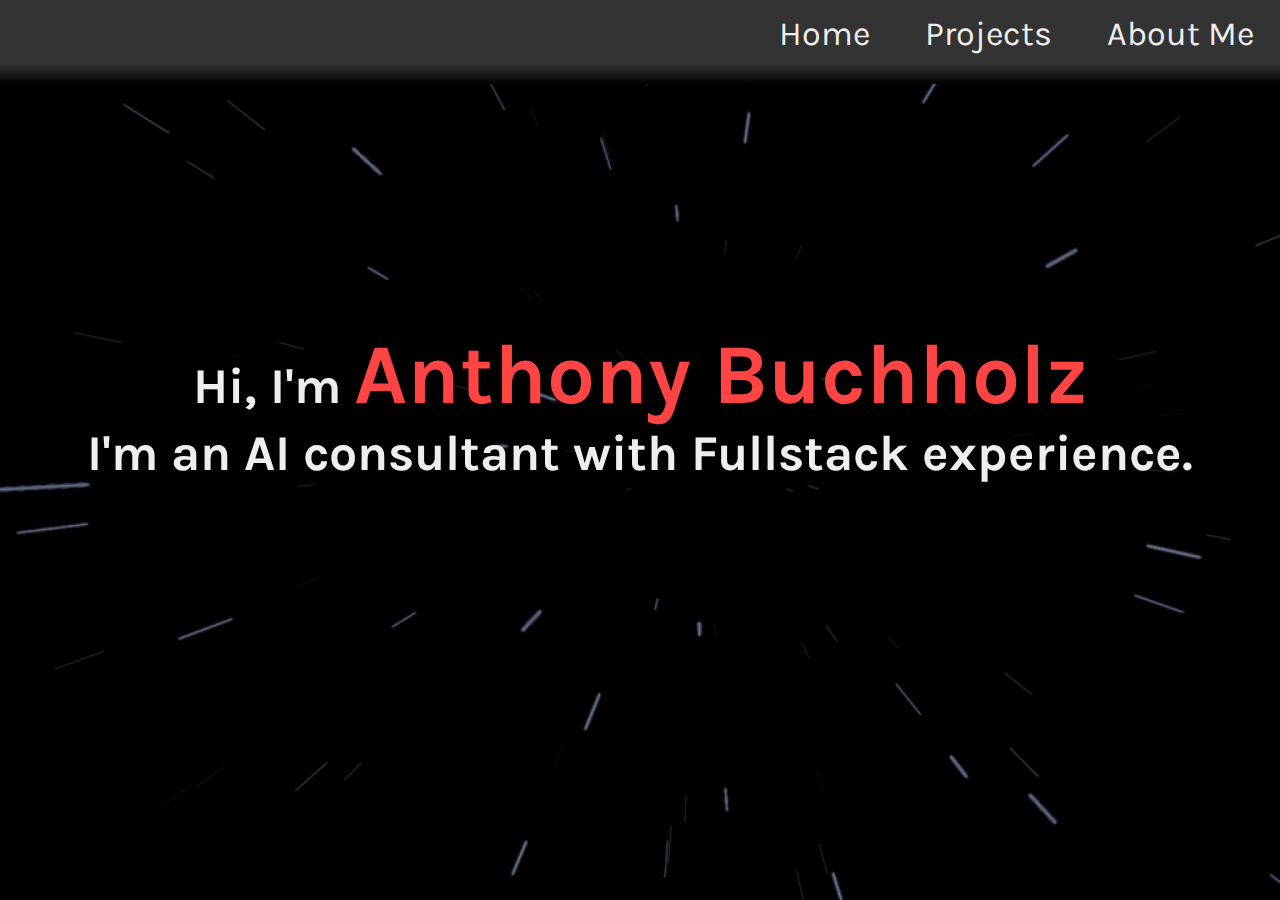
==== index.html @ 2671f136 "made it more mobile friendly" ====
<!DOCTYPE html>
<html lang="en">
<head>
    <meta charset="UTF-8">
    <meta name="viewport" content="width=device-width, initial-scale=1.0">
    <link href="https://fonts.googleapis.com/css?family=Karla" rel="stylesheet">
    <link rel="stylesheet" href="main.css">
    <title>Anthony Buchholz</title>
</head>
<body>
    <nav>
        <ul>
            <a href="/"><li class="white-text nav-li">Home</li></a>
            <a href="/projects"><li class="white-text nav-li">Projects</li></a>
            <a href="/about"><li class="white-text nav-li">About<span id="nav-span-me">&nbsp;Me</span></li></a>
        </ul>
    </nav>
    <main>
        <h1 class="white-text">
            Hi, I'm <span id="anthony-span" class="red-text">Anthony Buchholz</span><br>
            I'm an AI consultant with Fullstack experience.
        </h1>
        <ul class="cta-list">
            <li class="cta-li">
                <a href="https://github.com/yodigi7"><img id="github" alt="github" height="40px" src="github-logo.png"></a>
            </li>
            <li class="cta-li">
                <a href="https://www.linkedin.com/in/anthony-buchholz-30719a127/"><img id="linkedin"g alt="linkedin-logo.png" height="40px" src="linkedin-logo.png"></a>
            </li>
        </ul>
    </main>
</body>
</html>
---- main.css ----
:root {
    --white-color: #EEEEEE;
    --red-color: #ff4444;
    --black-color: #010101;
    --grey-color: #333333;
}

.black-text {
    color: var(--black-color);
}

.white-text {
    color: var(--white-color);
}

.red-text {
    color: var(--red-color);
}

html, body {
    margin: 0;
    background:url(background.png) no-repeat center center fixed;
    background-size: cover;
    font-family: 'Karla', sans-serif;
    height: 100%;
    color: var(--white-color);
    position: relative;
    z-index: 0;
}

@keyframes mainTextAnimation{
    0%{
        transform: scale(0);
        }
    100%{
        transform: scale(1);
        }
}

@keyframes ctaAnimation{
    0%{
        transform: translateX(-900%);
    }
    100%{
        transform: translateX(0%);
        }
}

main {
    position: relative;
    top: 20%;
    padding-left: 1em;
    padding-right: 1em;
}

h1 {
    text-align: center;
    animation: mainTextAnimation .7s forwards 0s ease;
    font-size: 30px;
    padding-bottom: .5em;
}

#anthony-span {
    font-weight: bold;
    font-size: 55px;
}

.cta-list {
    transform: translateX(-900%);
    animation: ctaAnimation 2s forwards 1s ease-out;
    padding-bottom: 0px;
    text-align: center;
}

.cta-li {
    display: inline-block;
    padding: 0 .5em;
}

ul {
    padding: 0;
    margin: 0;
}

nav {
    background: var(--grey-color); /* Old browsers */
    background: -moz-linear-gradient(top, var(--grey-color) 75%, var(--black-color) 100%); /* FF3.6-15 */
    background: -webkit-linear-gradient(top, var(--grey-color) 75%,var(--black-color) 100%); /* Chrome10-25,Safari5.1-6 */
    background: linear-gradient(to bottom, var(--grey-color) 75%,var(--black-color) 100%); /* W3C, IE10+, FF16+, Chrome26+, Opera12+, Safari7+ */
    clear: both;
    width: 100%;
    text-align: center;
    padding: 19px 0 30px 0;
    display: inline-block;
}

.nav-li {
    margin-top: -30px;
    margin-right : auto;
    margin-left : auto;
    width: auto;
    padding-left: 2%;
    padding-right: 2%;
    font-size: 22px;
    display: inline-block;
}

#nav-span-me {
    display: none;
}

li {
    list-style-type: none;
}

a {
    text-decoration: none;
    background-color: none;
}
@media only screen and (min-width: 768px) {

    main {
        top: 23%;
        padding-left: 5em;
        padding-right: 5em;
    }

    h1 {
        font-size: 50px;
    }

    #anthony-span {
        font-size: 85px;
    }

    .cta-li {
        padding: 0 1em;
    }

    nav {
        padding: 30px 0 30px 0;
        text-align: right;
    }

    .nav-li {
        margin-top: -23px;
        padding-left: 2%;
        padding-right: 2%;
        font-size: 34px;
        display: inline-block;
    }

    #github {
        height: 60px;
    }

    #linkedin {
        height: 60px;
    }

    #nav-span-me {
        display: inline-block;
    }
}
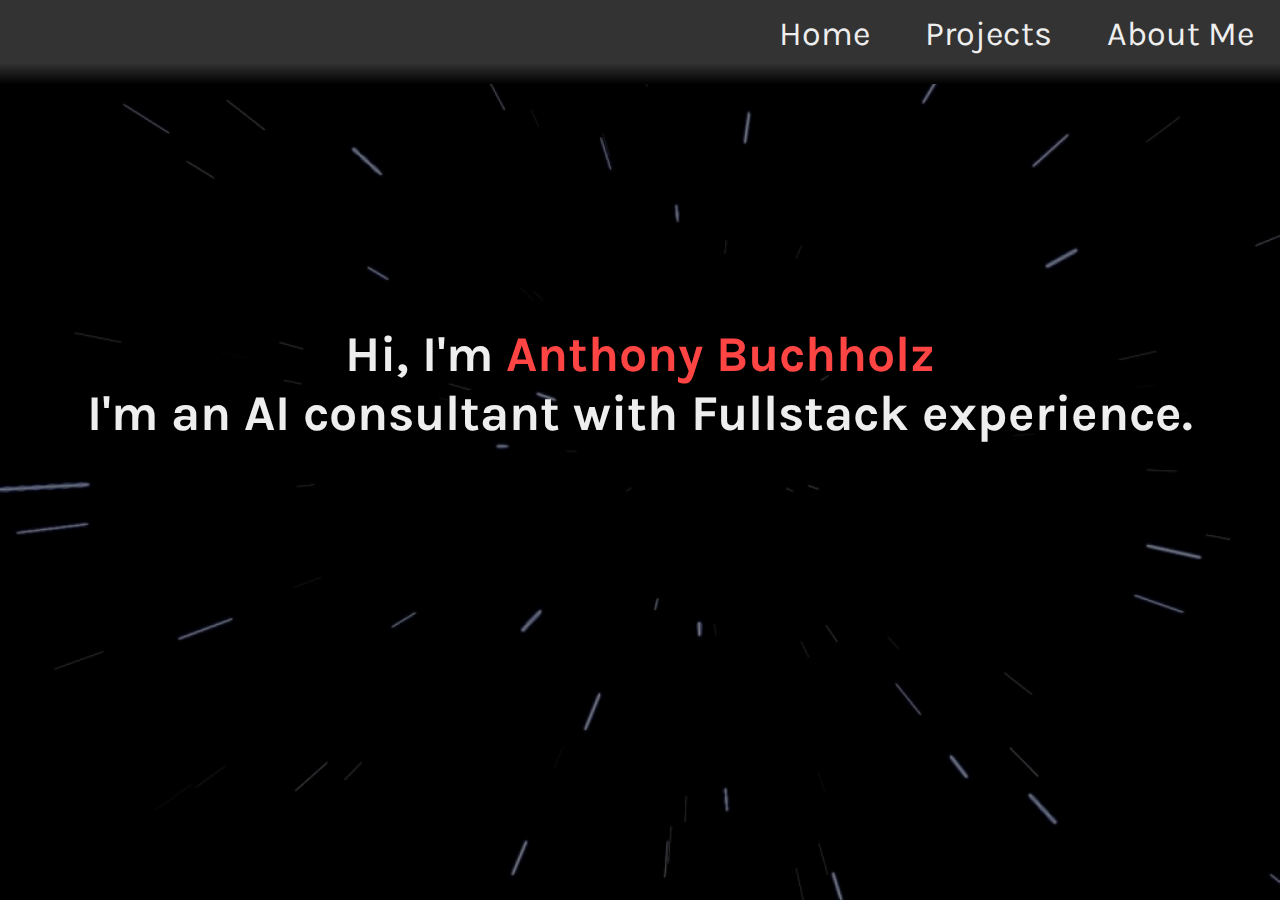
==== commit 8f052278: "made the website more mobile friendly" ====
--- a/index.html
+++ b/index.html
@@ -16,8 +16,8 @@
         </ul>
     </nav>
     <main>
-        <h1 class="white-text">
-            Hi, I'm <span id="anthony-span" class="red-text">Anthony Buchholz</span><br>
+        <h1>
+            Hi, I'm <span class="red-text">Anthony Buchholz</span><br>
             I'm an AI consultant with Fullstack experience.
         </h1>
         <ul class="cta-list">
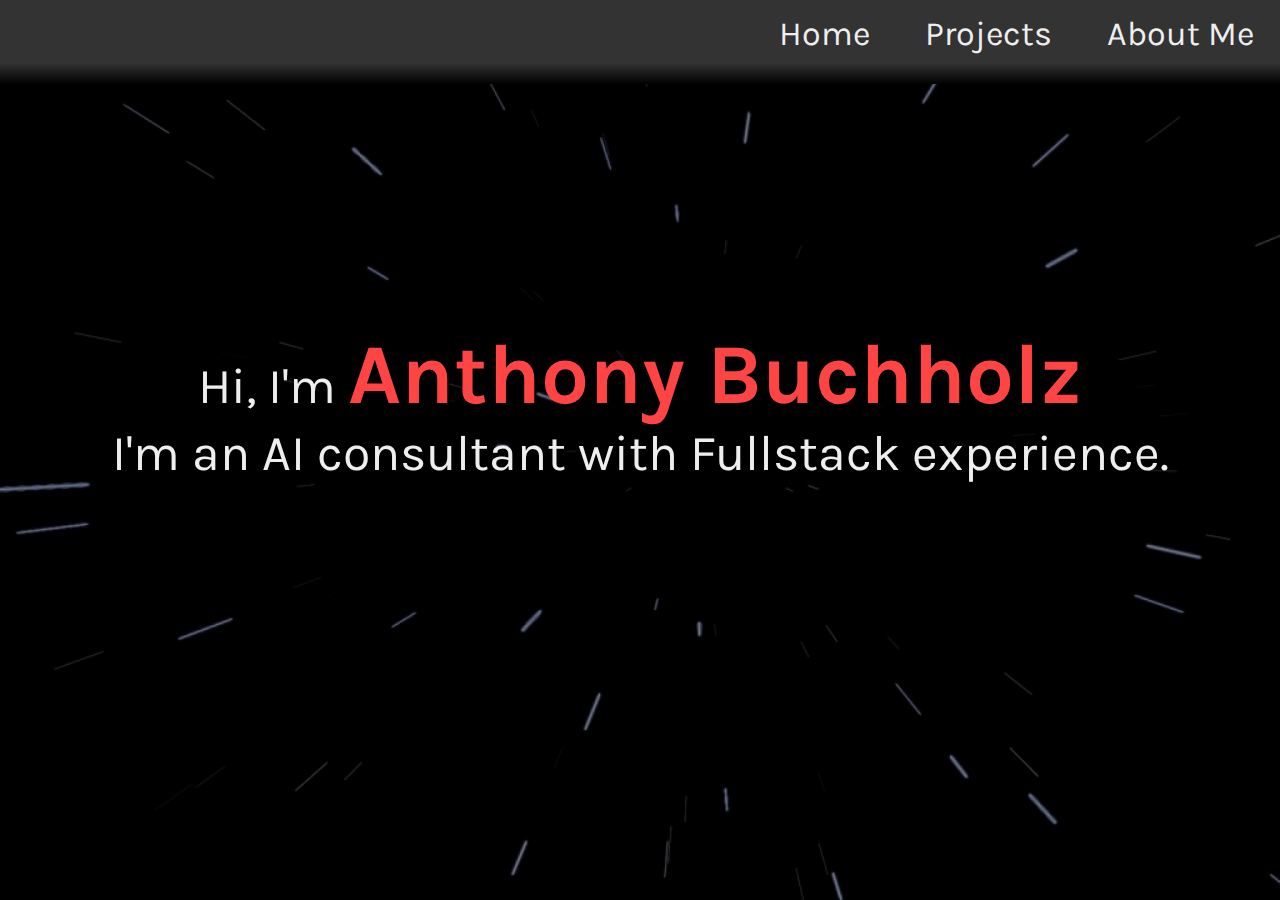
==== commit 187f1dfd: "Added Anthony span to be able to target that specific span" ====
--- a/index.html
+++ b/index.html
@@ -17,7 +17,7 @@
     </nav>
     <main>
         <h1>
-            Hi, I'm <span class="red-text">Anthony Buchholz</span><br>
+            Hi, I'm <span id="anthony-span" class="red-text">Anthony Buchholz</span><br>
             I'm an AI consultant with Fullstack experience.
         </h1>
         <ul class="cta-list">
--- a/main.css
+++ b/main.css
@@ -54,6 +54,7 @@
 }
 
 h1 {
+    font-weight: normal;
     text-align: center;
     animation: mainTextAnimation .7s forwards 0s ease;
     font-size: 30px;
@@ -99,8 +100,8 @@
     margin-right : auto;
     margin-left : auto;
     width: auto;
-    padding-left: 2%;
-    padding-right: 2%;
+    padding-left: 5%;
+    padding-right: 5%;
     font-size: 22px;
     display: inline-block;
 }
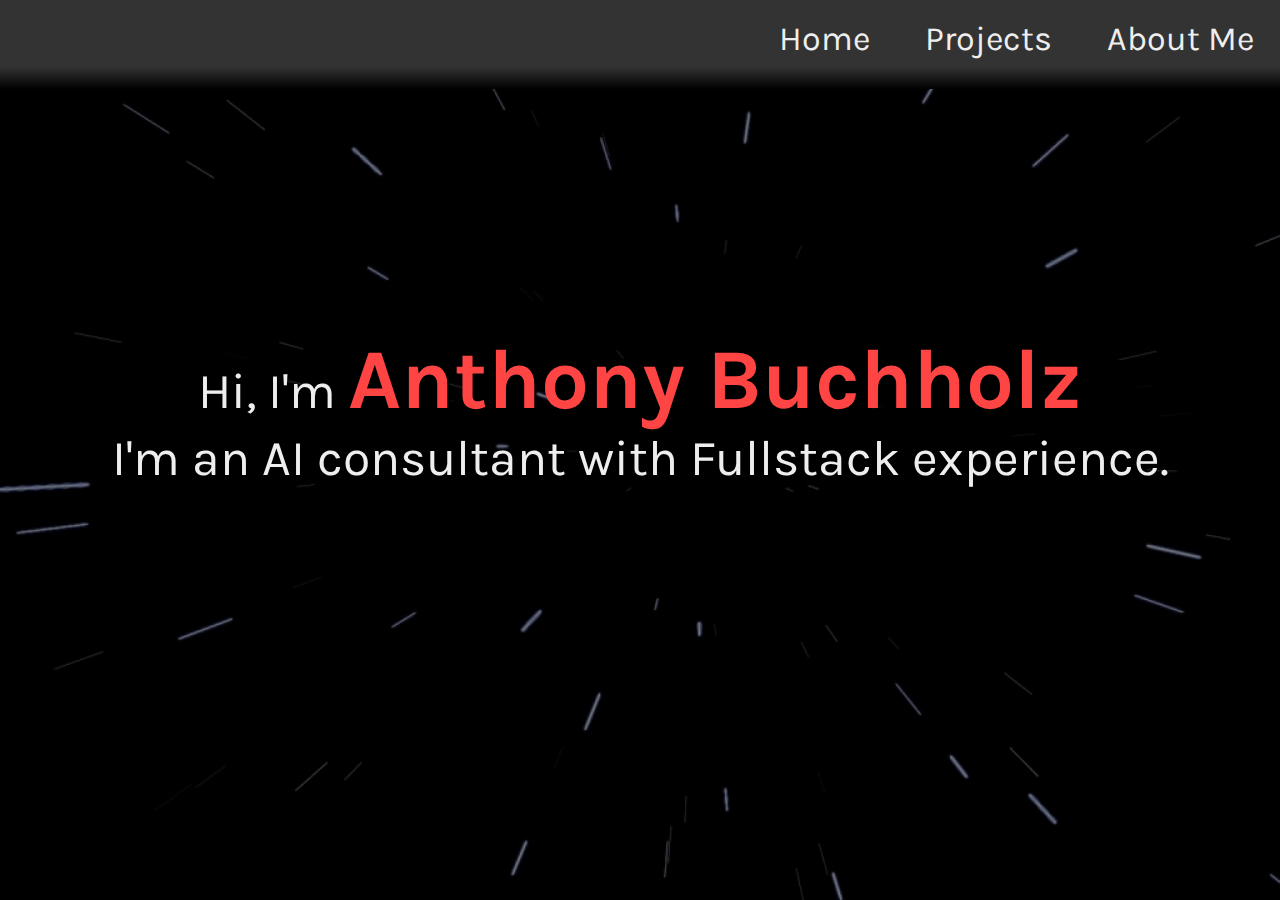
==== commit dab2e753: "Updated index and main functionaliy" ====
--- a/index.html
+++ b/index.html
@@ -3,16 +3,19 @@
 <head>
     <meta charset="UTF-8">
     <meta name="viewport" content="width=device-width, initial-scale=1.0">
+    <meta name="description" content="Anthony Buchholz, an AI consultant with full stack experience and a lot of personal projects">
+    <meta name="keywords" content="AI, consultant, Anthony Buchholz, Java, Python, programming, programmer, full stack, backend, frontend, artificial intelligence, developer, software developer">
     <link href="https://fonts.googleapis.com/css?family=Karla" rel="stylesheet">
     <link rel="stylesheet" href="main.css">
+    <base href="/portfolio/" target="_blank">
     <title>Anthony Buchholz</title>
 </head>
 <body>
     <nav>
         <ul>
-            <a href="/"><li class="white-text nav-li">Home</li></a>
-            <a href="/projects"><li class="white-text nav-li">Projects</li></a>
-            <a href="/about"><li class="white-text nav-li">About<span id="nav-span-me">&nbsp;Me</span></li></a>
+            <li class="white-text nav-li"><a class="nav-a" href="" target="_self">Home</a></li>
+            <li class="white-text nav-li"><a class="nav-a" href="projects/projects.html" target="_self">Projects</a></li>
+            <li class="white-text nav-li"><a class="nav-a" href="about/about.html" target="_self">About<span id="nav-span-me">&nbsp;Me</span></a></li>
         </ul>
     </nav>
     <main>
--- a/main.css
+++ b/main.css
@@ -3,6 +3,7 @@
     --red-color: #ff4444;
     --black-color: #010101;
     --grey-color: #333333;
+    --hover-grey: #444444;
 }
 
 .black-text {
@@ -91,18 +92,32 @@
     clear: both;
     width: 100%;
     text-align: center;
-    padding: 19px 0 30px 0;
     display: inline-block;
 }
 
+.nav-li:hover {
+    font-weight: bold;
+    background: var(--hover-grey); /* Old browsers */
+    background: -moz-linear-gradient(top, var(--hover-grey) 75%, var(--black-color) 100%); /* FF3.6-15 */
+    background: -webkit-linear-gradient(top, var(--hover-grey) 75%,var(--black-color) 100%); /* Chrome10-25,Safari5.1-6 */
+    background: linear-gradient(to bottom, var(--hover-grey) 75%,var(--black-color) 100%); /* W3C, IE10+, FF16+, Chrome26+, Opera12+, Safari7+ */
+}
+
 .nav-li {
-    margin-top: -30px;
+    margin: 0 auto;
+    width: auto;
+    font-size: 22px;
+    display: inline-block;
+}
+
+.nav-a {
     margin-right : auto;
     margin-left : auto;
     width: auto;
-    padding-left: 5%;
-    padding-right: 5%;
-    font-size: 22px;
+    padding-top: 19px;
+    padding-bottom: 30px;
+    padding-left: auto;
+    padding-right: auto;
     display: inline-block;
 }
 
@@ -115,6 +130,7 @@
 }
 
 a {
+    color: inherit;
     text-decoration: none;
     background-color: none;
 }
@@ -139,12 +155,10 @@
     }
 
     nav {
-        padding: 30px 0 30px 0;
         text-align: right;
     }
 
     .nav-li {
-        margin-top: -23px;
         padding-left: 2%;
         padding-right: 2%;
         font-size: 34px;
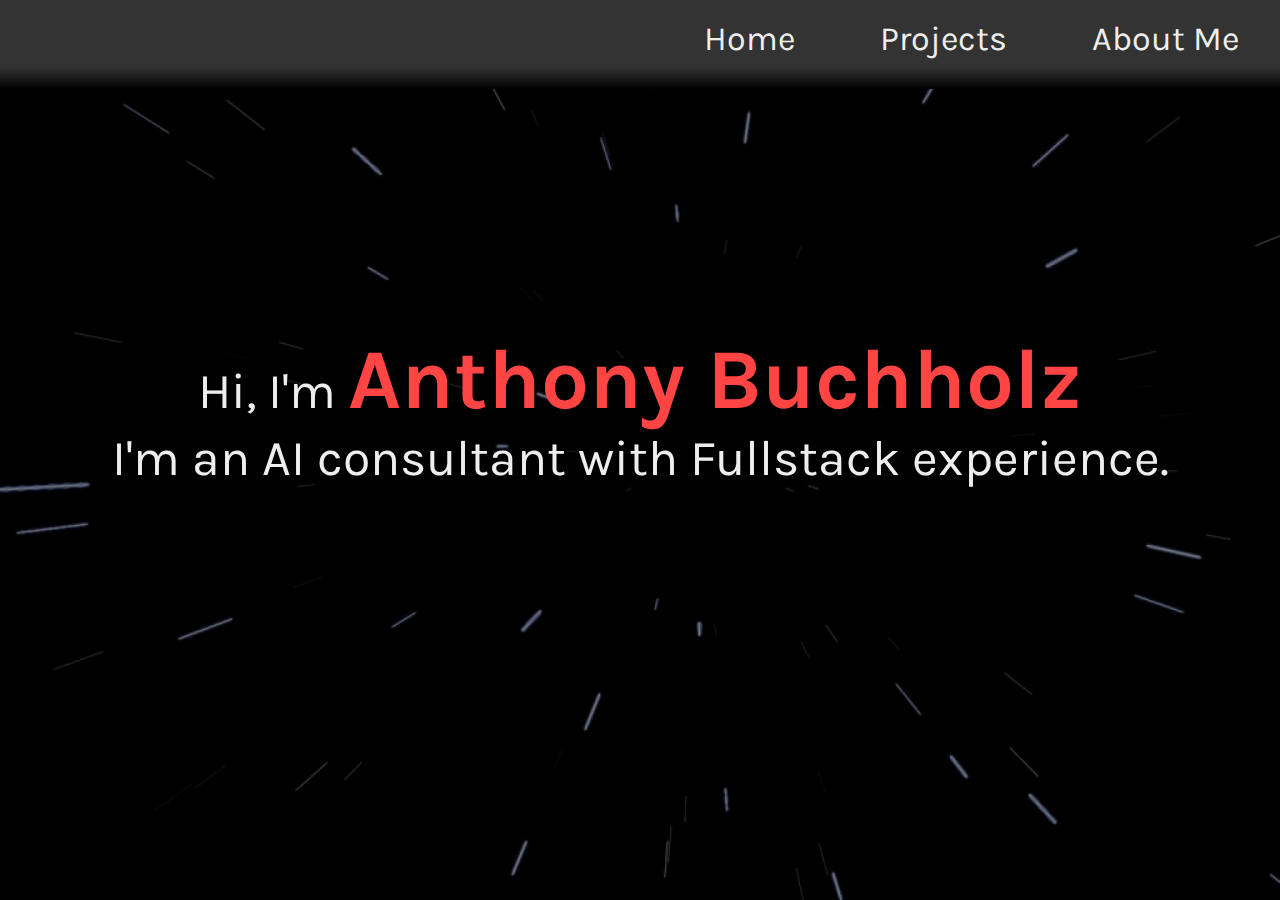
==== commit 66e46c29: "First working prototype with about and projects page" ====
--- a/index.html
+++ b/index.html
@@ -7,13 +7,15 @@
     <meta name="keywords" content="AI, consultant, Anthony Buchholz, Java, Python, programming, programmer, full stack, backend, frontend, artificial intelligence, developer, software developer">
     <link href="https://fonts.googleapis.com/css?family=Karla" rel="stylesheet">
     <link rel="stylesheet" href="main.css">
+    <link rel="stylesheet" href="nav.css">
+    <link rel="stylesheet" href="index.css">
     <base href="/portfolio/" target="_blank">
     <title>Anthony Buchholz</title>
 </head>
 <body>
     <nav>
         <ul>
-            <li class="white-text nav-li"><a class="nav-a" href="" target="_self">Home</a></li>
+            <li class="white-text nav-li"><a class="nav-a" href="/portfolio" target="_self">Home</a></li>
             <li class="white-text nav-li"><a class="nav-a" href="projects/projects.html" target="_self">Projects</a></li>
             <li class="white-text nav-li"><a class="nav-a" href="about/about.html" target="_self">About<span id="nav-span-me">&nbsp;Me</span></a></li>
         </ul>
--- a/main.css
+++ b/main.css
@@ -26,103 +26,11 @@
     height: 100%;
     color: var(--white-color);
     position: relative;
-    z-index: 0;
-}
-
-@keyframes mainTextAnimation{
-    0%{
-        transform: scale(0);
-        }
-    100%{
-        transform: scale(1);
-        }
-}
-
-@keyframes ctaAnimation{
-    0%{
-        transform: translateX(-900%);
-    }
-    100%{
-        transform: translateX(0%);
-        }
-}
-
-main {
-    position: relative;
-    top: 20%;
-    padding-left: 1em;
-    padding-right: 1em;
-}
-
-h1 {
-    font-weight: normal;
-    text-align: center;
-    animation: mainTextAnimation .7s forwards 0s ease;
-    font-size: 30px;
-    padding-bottom: .5em;
-}
-
-#anthony-span {
-    font-weight: bold;
-    font-size: 55px;
-}
-
-.cta-list {
-    transform: translateX(-900%);
-    animation: ctaAnimation 2s forwards 1s ease-out;
-    padding-bottom: 0px;
-    text-align: center;
-}
-
-.cta-li {
-    display: inline-block;
-    padding: 0 .5em;
 }
 
 ul {
     padding: 0;
     margin: 0;
-}
-
-nav {
-    background: var(--grey-color); /* Old browsers */
-    background: -moz-linear-gradient(top, var(--grey-color) 75%, var(--black-color) 100%); /* FF3.6-15 */
-    background: -webkit-linear-gradient(top, var(--grey-color) 75%,var(--black-color) 100%); /* Chrome10-25,Safari5.1-6 */
-    background: linear-gradient(to bottom, var(--grey-color) 75%,var(--black-color) 100%); /* W3C, IE10+, FF16+, Chrome26+, Opera12+, Safari7+ */
-    clear: both;
-    width: 100%;
-    text-align: center;
-    display: inline-block;
-}
-
-.nav-li:hover {
-    font-weight: bold;
-    background: var(--hover-grey); /* Old browsers */
-    background: -moz-linear-gradient(top, var(--hover-grey) 75%, var(--black-color) 100%); /* FF3.6-15 */
-    background: -webkit-linear-gradient(top, var(--hover-grey) 75%,var(--black-color) 100%); /* Chrome10-25,Safari5.1-6 */
-    background: linear-gradient(to bottom, var(--hover-grey) 75%,var(--black-color) 100%); /* W3C, IE10+, FF16+, Chrome26+, Opera12+, Safari7+ */
-}
-
-.nav-li {
-    margin: 0 auto;
-    width: auto;
-    font-size: 22px;
-    display: inline-block;
-}
-
-.nav-a {
-    margin-right : auto;
-    margin-left : auto;
-    width: auto;
-    padding-top: 19px;
-    padding-bottom: 30px;
-    padding-left: auto;
-    padding-right: auto;
-    display: inline-block;
-}
-
-#nav-span-me {
-    display: none;
 }
 
 li {
@@ -133,47 +41,4 @@
     color: inherit;
     text-decoration: none;
     background-color: none;
-}
-@media only screen and (min-width: 768px) {
-
-    main {
-        top: 23%;
-        padding-left: 5em;
-        padding-right: 5em;
-    }
-
-    h1 {
-        font-size: 50px;
-    }
-
-    #anthony-span {
-        font-size: 85px;
-    }
-
-    .cta-li {
-        padding: 0 1em;
-    }
-
-    nav {
-        text-align: right;
-    }
-
-    .nav-li {
-        padding-left: 2%;
-        padding-right: 2%;
-        font-size: 34px;
-        display: inline-block;
-    }
-
-    #github {
-        height: 60px;
-    }
-
-    #linkedin {
-        height: 60px;
-    }
-
-    #nav-span-me {
-        display: inline-block;
-    }
 }--- a/nav.css
+++ b/nav.css
@@ -0,0 +1,60 @@
+nav {
+    position: fixed;
+    top: 0;
+    z-index: 1;
+    background: var(--grey-color); /* Old browsers */
+    background: -moz-linear-gradient(top, var(--grey-color) 75%, var(--black-color) 100%); /* FF3.6-15 */
+    background: -webkit-linear-gradient(top, var(--grey-color) 75%,var(--black-color) 100%); /* Chrome10-25,Safari5.1-6 */
+    background: linear-gradient(to bottom, var(--grey-color) 75%,var(--black-color) 100%); /* W3C, IE10+, FF16+, Chrome26+, Opera12+, Safari7+ */
+    clear: both;
+    width: 100%;
+    text-align: center;
+    display: inline-block;
+}
+
+.nav-li:hover {
+    font-weight: bold;
+    background: var(--hover-grey); /* Old browsers */
+    background: -moz-linear-gradient(top, var(--hover-grey) 75%, var(--black-color) 100%); /* FF3.6-15 */
+    background: -webkit-linear-gradient(top, var(--hover-grey) 75%,var(--black-color) 100%); /* Chrome10-25,Safari5.1-6 */
+    background: linear-gradient(to bottom, var(--hover-grey) 75%,var(--black-color) 100%); /* W3C, IE10+, FF16+, Chrome26+, Opera12+, Safari7+ */
+}
+
+.nav-li {
+    margin: 0 auto;
+    width: auto;
+    font-size: 22px;
+    display: inline-block;
+}
+
+.nav-a {
+    margin-right : auto;
+    margin-left : auto;
+    width: auto;
+    padding-top: 19px;
+    padding-bottom: 30px;
+    padding-left: 15px;
+    padding-right: 15px;
+    display: inline-block;
+}
+
+#nav-span-me {
+    display: none;
+}
+
+@media only screen and (min-width: 768px) {
+    nav {
+        text-align: right;
+    }
+
+    .nav-li {
+        padding-left: 2%;
+        padding-right: 2%;
+        font-size: 34px;
+        display: inline-block;
+    }
+
+    #nav-span-me {
+        display: inline-block;
+    }
+}--- a/index.css
+++ b/index.css
@@ -0,0 +1,79 @@
+@keyframes mainTextAnimation{
+    0%{
+        transform: scale(0);
+        }
+    100%{
+        transform: scale(1);
+        }
+}
+
+@keyframes ctaAnimation{
+    0%{
+        transform: translateX(-100%);
+    }
+    100%{
+        transform: translateX(0%);
+        }
+}
+
+main {
+    position: relative;
+    top: 20%;
+    padding-top: 75px;
+    padding-left: 1em;
+    padding-right: 1em;
+}
+
+h1 {
+    font-weight: normal;
+    text-align: center;
+    animation: mainTextAnimation .7s forwards 0s ease;
+    font-size: 30px;
+    padding-bottom: .5em;
+}
+
+#anthony-span {
+    font-weight: bold;
+    font-size: 55px;
+}
+
+.cta-list {
+    transform: translateX(-70%);
+    animation: ctaAnimation 1s forwards .7s ease-out;
+    padding-bottom: 0px;
+    text-align: center;
+}
+
+.cta-li {
+    display: inline-block;
+    padding: 0 .5em;
+}
+
+@media only screen and (min-width: 768px) {
+    main {
+        top: 23%;
+        padding-top: 89px;
+        padding-left: 5em;
+        padding-right: 5em;
+    }
+
+    h1 {
+        font-size: 50px;
+    }
+
+    #anthony-span {
+        font-size: 85px;
+    }
+
+    .cta-li 
+        padding: 0 1em;
+    }
+
+    #github {
+        height: 60px;
+    }
+
+    #linkedin {
+        height: 60px;
+    }
+}